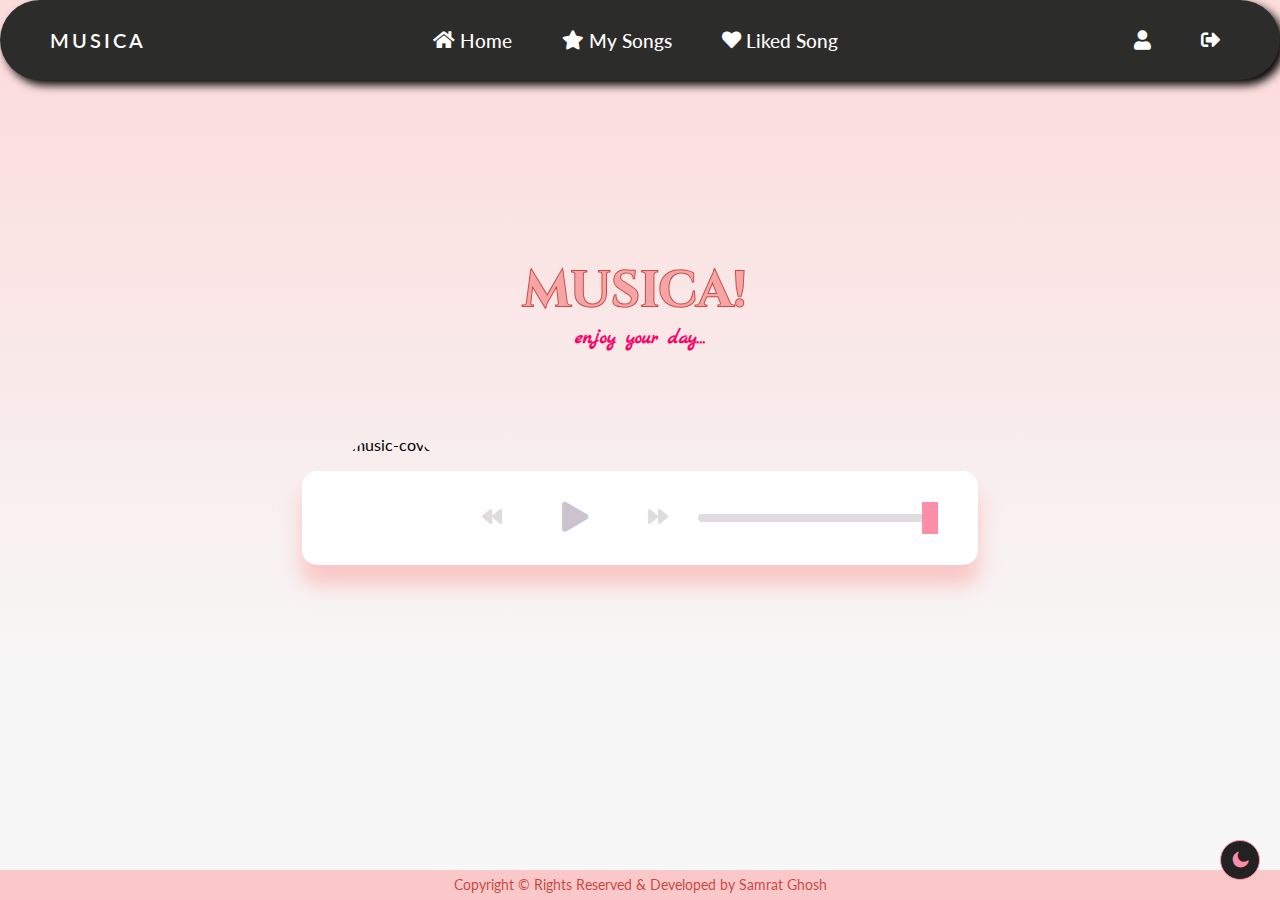
==== index.html @ 01264953 "fix/navbar make more attractive" ====
<!DOCTYPE html>
<html lang="en">

<head>
  <meta charset="UTF-8">
  <meta name="viewport" content="width=device-width, initial-scale=1.0">
  <meta http-equiv="X-UA-Compatible" content="ie=edge">
  <link rel="preconnect" href="https://cdnjs.cloudflare.com">
  <link rel="preconnect" href="https://fonts.googleapis.com">
  <link rel="preconnect" href="https://fonts.gstatic.com" crossorigin>
  <link rel="stylesheet" href="https://cdnjs.cloudflare.com/ajax/libs/font-awesome/5.10.2/css/all.min.css">
  <link rel="stylesheet" href="style.css">
  <title>Musica</title>
</head>


<body>
  <!-- for header -->
  <header class="">
    <div class="logo">MUSICA</div>
    <nav class="nav-container">
      <ul class="nav-links">
        <li>
          <a href="#" class="atag">
            <i class="fas fa-home hoverTag"></i>
            Home</a>
        </li>
        <li>
          <a href="./assets/mysongs.html">
            <i class="fas fa-solid fa-star"></i>
            My Songs</a>
        </li>
        <li>
          <a href="#">
            <i class="fas fa-solid fa-heart"></i>
            Liked Song</a>
        </li>
        <li class="usr">
          <a href="pages/login.html">
            <i class="fas fa-solid fa-user"></i>
          </a>
          <a href="pages/signup.html">
            <i class="fas fa-sign-out-alt"></i>
          </a>
        </li>
      </ul>
    </nav>

    <div class="nav-links" id="login-links">
      <a href="pages/login.html">
        <i class="fas fa-solid fa-user"></i>
      </a>
      <a href="pages/signup.html">
        <i class="fas fa-sign-out-alt"></i>
      </a>
    </div>

    <div class="hamburger" id="hamburger">
      <div class="bar"></div>
      <div class="bar"></div>
      <div class="bar"></div>
    </div>
  </header>

  <!-- logo -->
  <div class="logo-content">
    <div class="content">
      <h2>MUSICA!</h2>
      <h2>MUSICA!</h2>
    </div>
    <h3 class="tagline">enjoy your day...</h3>
  </div>

  <div class="music-container" id="music-container">
    <div class="music-info">
      <h4 id="title"></h4>
      <span id="currTime"></span> / <span id="durTime"></span>
      <div class="progress-container" id="progress-container">
        <div class="progress" id="progress"></div>
      </div>
    </div>

    <audio src="music/ukulele.mp3" id="audio"></audio>

    <div class="img-container">
      <img src="images/ukulele.jpg" alt="music-cover" id="cover" />
    </div>
    <div class="navigation">
      <button id="prev" class="action-btn">
        <i class="fas fa-backward"></i>
      </button>
      <button id="play" class="action-btn action-btn-big">
        <i class="fas fa-play"></i>
      </button>
      <button id="next" class="action-btn">
        <i class="fas fa-forward"></i>
      </button>
      <input type="range" id="volumeSlider" min="0" max="1" step="0.01" value="1" oninput="setVolume(this.value)">
    </div>
  </div>

  <!--Theme Change (Dark/Light)-->
  <div class="theme-button" id="modeToggle">
    <i class="fas fa-solid fa-moon" id="toggle-button"></i>
  </div>

  <!-- for footer -->
  <footer class="footer2">
    <p>Copyright © <span id="copyright-year"></span> Rights Reserved & Developed by Samrat Ghosh</p>
  </footer>
  <script>
    const hamburger = document.getElementById("hamburger");
    const navContainer = document.querySelector(".nav-container");

    hamburger.addEventListener("click", () => {
      navContainer.classList.toggle("show-nav");
    });
  </script>
  <script src="script.js"></script>

  <!-- Copyright Year --- -->
  <script src="./copyrightYear.js"></script>
</body>

</html>
---- style.css ----
@import url('https://fonts.googleapis.com/css?family=Lato&display=swap');
@import url('https://fonts.googleapis.com/css2?family=Cinzel:wght@600&display=swap');
@import url('https://fonts.googleapis.com/css2?family=Marck+Script&display=swap');

* {
  margin: 0;
  padding: 0;
  box-sizing: border-box;
}

body {
  background-image: linear-gradient(
    0deg,
    rgba(247, 247, 247, 1) 23.8%,
    rgba(252, 221, 221, 1) 92%
  );
  min-height: 100vh;
  height: 100vh;
  display: flex;
  flex-direction: column;
  align-items: center;
  justify-content: center;
  font-family: 'Lato', sans-serif;
  margin: 0;
}
#timestamp {
    font-size: 1.2em;
    margin-top: 10px;
}

header {
  position: absolute;
 
  top: 0;
  display: flex;
  align-items: center;
  justify-content: space-between;
  width: 100%;
  height: 80px;
  background: rgb(44, 44, 43);
  padding: 0 50px;
  box-shadow: 5px 5px 10px black;
  border-radius: 50px;
}

header .logo {
  display: flex;
  align-items: center;
  gap: 10px;
  font-size: 20px;
  font-weight: 600;
  letter-spacing: 3px;
  color: white;
}

.nav-links {
  display: flex;
  align-items: center;
  gap: 30px;
  list-style: none;
}

.nav-links a {
  display: flex;
  text-decoration: none;
  align-items: center;
  gap: 5px;
  text-decoration: none;
  color: white;
  font-size: 1.2rem;
  font-weight: 500;
  transition:  0.3s linear;
}
.nav-links li a{
  color: white;
  padding: 5px 10px;
  transition: 0.3s linear;
}
.nav-links li a:hover{
  border-top: 2px solid yellow;
  border-bottom: 2px solid yellow;
  border-radius: 5px;
  
}
.nav-links li a i:hover{
  color: yellow;
 
}

#login-links a i{
  color: white;
  padding: 5px 10px;
  transition: 0.3s linear;
}
#login-links a i:hover{
  color: yellow;
  border-top: 2px solid yellow;
  border-bottom: 2px solid yellow;
  border-radius: 5px;
}


.nav-links li a i{
  color: white;
}
.nav-links a:hover {
  scale: 1.1;
  color: rgb(255, 251, 0);
  text-decoration: none;
}

header .user {
  display: flex;
  align-items: center;
  gap: 10px;
  font-size: 20px;
  color: rgba(188, 29, 23, 0.779);
}

.usr{
  display: none;
  align-items: center;
  gap: 10px;
  font-size: 20px;
  color: rgba(188, 29, 23, 0.779);
}

.logo-content {
  position: relative;
  padding: 20px 30px;
}

.content {
  position: relative;
  padding: 35px 140px;
  font-family: 'Cinzel', serif;
}

.content h2 {
  color: rgb(255, 255, 255);
  font-size: 50px;
  position: absolute;
  transform: translate(-50%, -50%);
}

.content h2:nth-child(1) {
  color: transparent;
  -webkit-text-stroke: 2px rgba(188, 29, 23, 0.779);
}

.content h2:nth-child(2) {
  color: rgb(246, 165, 167);
  animation: animate 2s ease-in-out infinite;
}

@keyframes animate {
  0%,
  100% {
    clip-path: polygon(
      0% 45%,
      16% 44%,
      33% 50%,
      54% 60%,
      70% 61%,
      84% 59%,
      100% 52%,
      100% 100%,
      0% 100%
    );
  }

  50% {
    clip-path: polygon(
      0% 60%,
      15% 65%,
      34% 66%,
      51% 62%,
      67% 50%,
      84% 45%,
      100% 46%,
      100% 100%,
      0% 100%
    );
  }
}

.tagline {
  font-family: 'Marck Script', cursive;
  font-size: 20px;
  padding: 0 80px;
  color: rgba(188, 29, 23, 0.779);
}

.music-container {
  background-color: #fff;
  border-radius: 15px;
  box-shadow: 0 20px 20px 0 rgba(252, 169, 169, 0.6);
  display: flex;
  padding: 20px 40px;
  position: relative;
  margin: 100px 0;
  z-index: 10;
}

.img-container {
  position: relative;
  width: 110px;
}

.img-container::after {
  content: '';
  /* background-color: #fff; */
  border-radius: 50%;
  position: absolute;
  bottom: 100%;
  left: 50%;
  width: 20px;
  height: 20px;
  transform: translate(-50%, 50%);
}

.img-container img {
  border-radius: 50%;
  object-fit: cover;
  height: 110px;
  width: inherit;
  position: absolute;
  bottom: 0;
  left: -6px;
  animation: rotate 3s linear infinite;

  animation-play-state: paused;
}

.music-container.play .img-container img {
  animation-play-state: running;
}

@keyframes rotate {
  from {
    transform: rotate(0deg);
  }

  to {
    transform: rotate(360deg);
  }
}

.navigation {
  display: flex;
  align-items: center;
  justify-content: center;
  z-index: 1;
  flex-wrap: wrap;
}

.action-btn {
  background-color: #fff;
  border: 0;
  color: #dfdbdf;
  font-size: 20px;
  cursor: pointer;
  padding: 10px;
  margin: 0 20px;
}

.action-btn.action-btn-big {
  color: #cdc2d0;
  font-size: 30px;
}

.action-btn:focus {
  outline: 0;
}

.music-info {
  background-color: rgba(255, 255, 255, 0.5);
  border-radius: 15px 15px 0 0;
  position: absolute;
  top: 0;
  left: 20px;
  width: calc(100% - 40px);
  padding: 10px 10px 10px 150px;
  opacity: 0;
  transform: translateY(0%);
  transition: transform 0.3s ease-in, opacity 0.3s ease-in;
  z-index: 0;
}

.music-container.play .music-info {
  opacity: 1;
  transform: translateY(-100%);
}

.music-info h4 {
  margin: 0;
}

.progress-container {
  background: #fff;
  border-radius: 5px;
  cursor: pointer;
  margin: 10px 0;
  height: 4px;
  width: 100%;
}

.progress {
  background-color: #fe8daa;
  border-radius: 5px;
  height: 100%;
  width: 0%;
  transition: width 0.1s linear;
}

.theme-button {
  height: 40px;
  width: 40px;
  background: #222;
  border-radius: 50%;
  border: 1px solid #fe8daa;
  display: flex;
  justify-content: center;
  align-items: center;
  position: fixed;
  right: 20px;
  bottom: 20px;
  cursor: pointer;
  z-index: 5;
}

.theme-button i {
  color: #fe8daa;
  transform: rotate(-30deg);
}

footer {
  position: absolute;
  bottom: 0;
  text-align: center;
  font-size: .85rem;
  height: 30px;
  width: 100%;
  display: flex;
  align-items: center;
  justify-content: center;
  background: rgba(252, 169, 169, 0.6);
  color: rgba(188, 29, 23, 0.779);
}

input[type="range"]{
  -webkit-appearance: none;
  appearance: none;
  background: transparent;
  cursor: pointer;
  width: 15rem;
}

input[type="range"]::-webkit-slider-runnable-track {
  background: #dfdbdf;
  height: 0.5rem;
  border-radius: 0.5rem;
}

input[type="range"]::-webkit-slider-thumb {
  -webkit-appearance: none;
  appearance: none;
  margin-top: -12px;
  background-color: #fe8daa;
  height: 2rem;
  width: 1rem;    
}

/* Mobile-first styles */
@media (max-width: 768px) {
  /* Header styles for smaller screens */
  header {
      align-items: center;
      padding: 10px;
  }
  header .user{
    display: none;
  }
  .usr{
    display: block !important;
  }
  .nav-links {
      flex-direction: column;
      gap: 10px;
  }
  #login-links{
    display: none;
  }
  /* Logo and tagline styles for smaller screens */
  .logo-content {
      padding: 10px;
  }

  .content h2 {
      font-size: 24px;
  }

  .tagline {
      font-size: 20px;
  }

  #timestamp{
    font-size: 0.7rem;
  }

  #currTime{
    font-size: 0.7rem;
  }

  #durTime{
    font-size: 0.7rem;
  }

  /* Image container styles for smaller screens */
  .img-container {
      width: 60px;
  }

  .img-container img {
      height: 60px;
  }
  
  .music-container{
      margin-top: 125px;
      padding: 1rem 1rem 1rem 1rem;
  }

  /* Navigation styles for smaller screens */

  .action-btn {
      font-size: 16px;
      padding: 8px;
      margin: 0 10px;
  }

  .action-btn.action-btn-big {
      font-size: 24px;
  }

  /* Music info styles for smaller screens */
  .music-info {
      padding: 10px;
  }

  /* Footer styles for smaller screens */
  footer {
      font-size: 10px;
  }
}

/* Hamburger menu styles for small screens */
.hamburger {
  display: none;
  flex-direction: column;
  cursor: pointer;
  margin-right: 10px;
}

.bar {
  width: 30px;
  height: 3px;
  background-color: rgba(188, 29, 23, 0.779);
  margin: 3px 0;
}

/* Show navigation links as a dropdown when the screen size is small */
@media (max-width: 768px) {
  .nav-container {
    display: none;
    flex-direction: column;
    align-items: center;
    width: 100%;
    background-color: #fff; /* Background color for the dropdown */
    border-radius: 0 0 15px 15px; /* Rounded corners at the bottom */
    box-shadow: 0 4px 6px rgba(0, 0, 0, 0.1); /* Box shadow for the dropdown */
    position: absolute;
    top: 65px;
    left: 0;
    max-height: 0;
    z-index: 6;
    /* Initially hidden */
    overflow: hidden;
    transition: max-height 0.3s ease; /* Slide-down and slide-up transition */
  }

  .nav-container.show-nav {
    display: flex;
    max-height: 350px; 
    padding-bottom: 1rem;
    transition: max-height 0.4s ease; /* Slide-down and slide-up transition */
  }

  .hamburger {
    display: flex;
  }

  .nav-links {
    flex-direction: column;
    gap: 10px;
    margin-top: 20px;
  }

  .nav-links a {
    font-size: 1.2rem;
    color: rgba(188, 29, 23, 0.779); 
    text-decoration: none;
    padding: 10px 20px; /* Padding for each link */
    transition: background-color 1s ease; /* Smooth background color transition */
  }

  .nav-links a:hover {
    background-color: rgba(188, 29, 23, 0.2); /* Background color on hover */
    text-decoration: none;
  }
}
  /* Dark Theme */
body.dark-mode {
  background: linear-gradient(135deg,#121212,#000000);
  color: #ffffff;
}

body.dark-mode header {
  background: #1f1f1f;
}

body.dark-mode header .logo,
header .user,
.nav-links a,
.tagline {
  color: #ff0066;
}

body.dark-mode .content h2:nth-child(1) {
  -webkit-text-stroke: 2px #ff0066;
}

body.dark-mode .content h2:nth-child(2) {
  color: #e09d9d;
}

body.dark-mode .music-container {
  background: #1f1f1f;
  box-shadow: 4px 10px 10px 0 rgba(83, 73, 73, 0.6);
}

body.dark-mode .img-container img {
  outline: 2px solid #ff3355;
  outline-offset: 2px;
}

body.dark-mode .action-btn {
  background: #1f1f1f;
}

body.dark-mode .music-info {
  background: #2e2e2e;
}

body.dark-mode .progress-container {
  background: #aaa;
}

body.dark-mode .progress {
  background-color: #ff3355;
}

body.dark-mode input[type="range"]::-webkit-slider-thumb {
  background: #ff0066;
}

body.dark-mode .theme-button {
  background: #ddd;
}

body.dark-mode .theme-button i {
  color: #ff3355;
}

body.dark-mode footer {
  background: #1f1f1f;
}

body.dark-mode .nav-container {
  background: #1f1f1f;
  color: #ff0066;
}
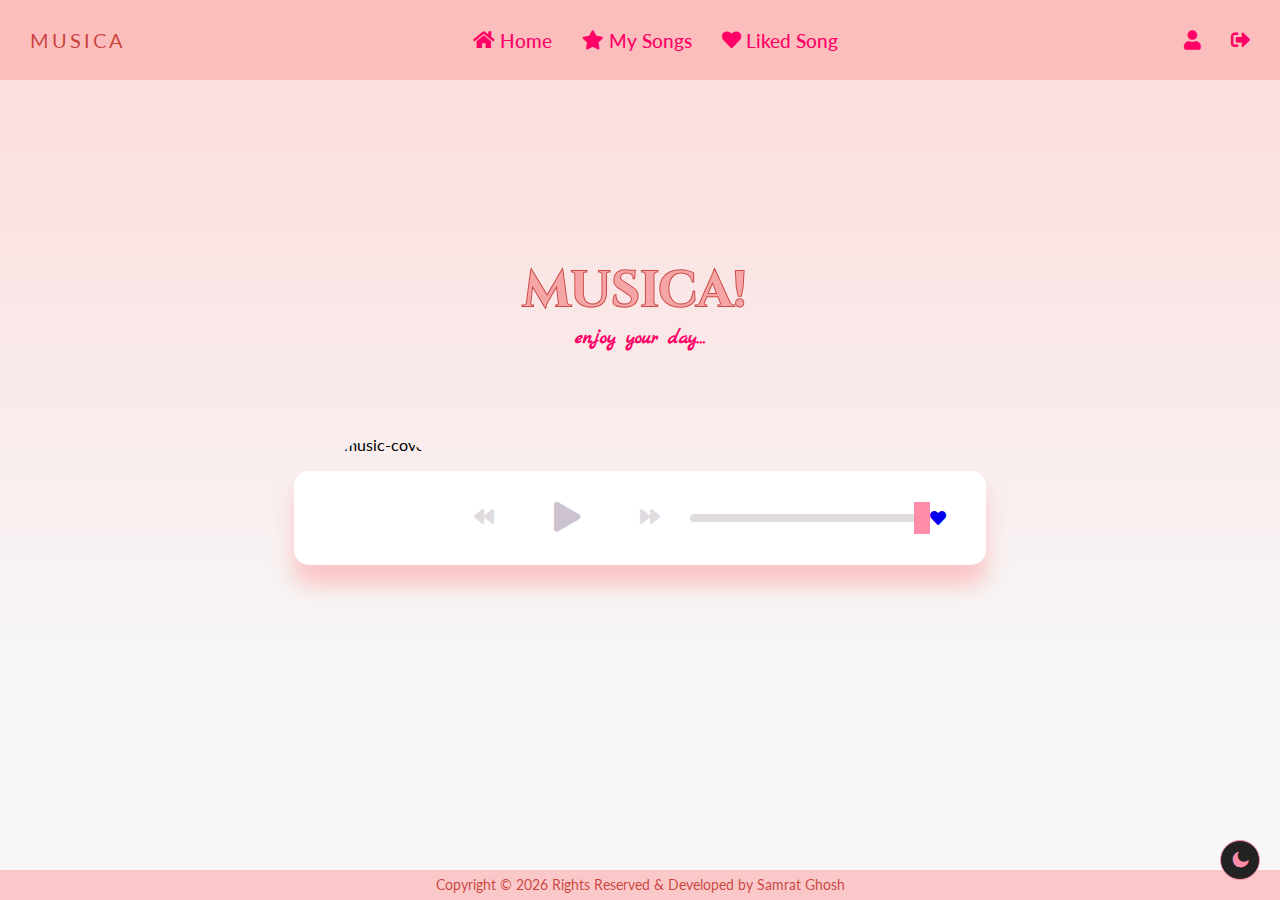
==== commit 97d05aec: "syncing main and branch" ====
--- a/index.html
+++ b/index.html
@@ -21,8 +21,8 @@
     <nav class="nav-container">
       <ul class="nav-links">
         <li>
-          <a href="#" class="atag">
-            <i class="fas fa-home hoverTag"></i>
+          <a href="#">
+            <i class="fas fa-home"></i>
             Home</a>
         </li>
         <li>
@@ -96,6 +96,8 @@
         <i class="fas fa-forward"></i>
       </button>
       <input type="range" id="volumeSlider" min="0" max="1" step="0.01" value="1" oninput="setVolume(this.value)">
+      <a href="#">
+        <i class="fas fa-solid fa-heart"></i></a>
     </div>
   </div>
 
--- a/style.css
+++ b/style.css
@@ -32,17 +32,14 @@
 
 header {
   position: absolute;
- 
   top: 0;
   display: flex;
   align-items: center;
   justify-content: space-between;
   width: 100%;
   height: 80px;
-  background: rgb(44, 44, 43);
-  padding: 0 50px;
-  box-shadow: 5px 5px 10px black;
-  border-radius: 50px;
+  background: rgba(252, 169, 169, 0.6);
+  padding: 0 30px;
 }
 
 header .logo {
@@ -50,9 +47,9 @@
   align-items: center;
   gap: 10px;
   font-size: 20px;
-  font-weight: 600;
+  font-weight: 400;
   letter-spacing: 3px;
-  color: white;
+  color: rgba(188, 29, 23, 0.779);
 }
 
 .nav-links {
@@ -64,51 +61,16 @@
 
 .nav-links a {
   display: flex;
-  text-decoration: none;
   align-items: center;
   gap: 5px;
   text-decoration: none;
-  color: white;
+  color: rgba(188, 29, 23, 0.779);
   font-size: 1.2rem;
   font-weight: 500;
-  transition:  0.3s linear;
-}
-.nav-links li a{
-  color: white;
-  padding: 5px 10px;
-  transition: 0.3s linear;
-}
-.nav-links li a:hover{
-  border-top: 2px solid yellow;
-  border-bottom: 2px solid yellow;
-  border-radius: 5px;
-  
-}
-.nav-links li a i:hover{
-  color: yellow;
- 
-}
-
-#login-links a i{
-  color: white;
-  padding: 5px 10px;
-  transition: 0.3s linear;
-}
-#login-links a i:hover{
-  color: yellow;
-  border-top: 2px solid yellow;
-  border-bottom: 2px solid yellow;
-  border-radius: 5px;
-}
-
-
-.nav-links li a i{
-  color: white;
+  transition: all 0.3s ease;
 }
 .nav-links a:hover {
-  scale: 1.1;
-  color: rgb(255, 251, 0);
-  text-decoration: none;
+  text-decoration: underline;
 }
 
 header .user {
@@ -591,4 +553,3 @@
   background: #1f1f1f;
   color: #ff0066;
 }
-
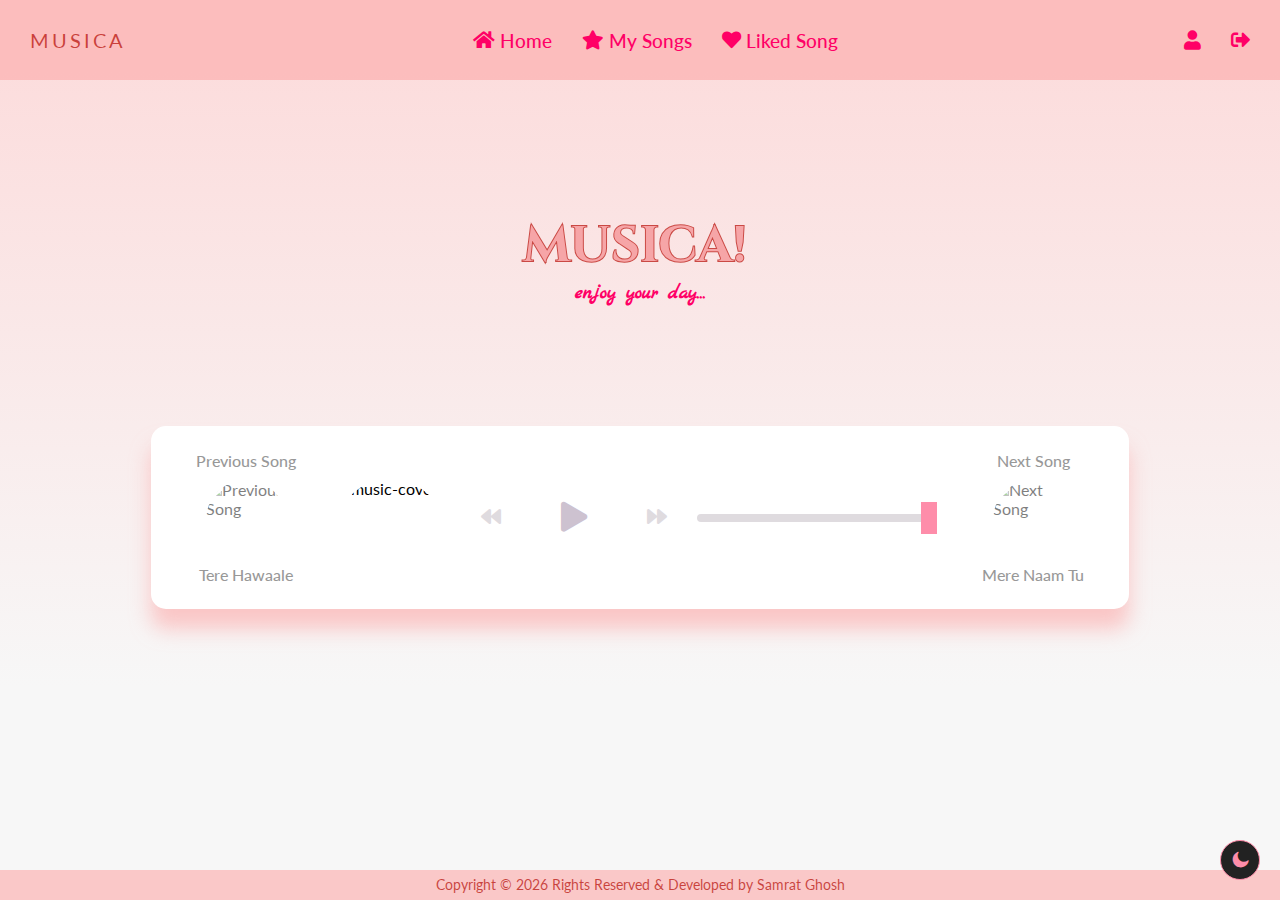
==== commit e1aa61bd: "Display next upcoming songs (#15)" ====
--- a/index.html
+++ b/index.html
@@ -1,127 +1,155 @@
 <!DOCTYPE html>
 <html lang="en">
+  <head>
+    <meta charset="UTF-8" />
+    <meta name="viewport" content="width=device-width, initial-scale=1.0" />
+    <meta http-equiv="X-UA-Compatible" content="ie=edge" />
+    <link rel="preconnect" href="https://cdnjs.cloudflare.com" />
+    <link rel="preconnect" href="https://fonts.googleapis.com" />
+    <link rel="preconnect" href="https://fonts.gstatic.com" crossorigin />
+    <link
+      rel="stylesheet"
+      href="https://cdnjs.cloudflare.com/ajax/libs/font-awesome/5.10.2/css/all.min.css"
+    />
+    <link rel="stylesheet" href="style.css" />
+    <link rel="icon" href="favicon.png" type="image/png" />
+    <title>Musica</title>
+  </head>
 
-<head>
-  <meta charset="UTF-8">
-  <meta name="viewport" content="width=device-width, initial-scale=1.0">
-  <meta http-equiv="X-UA-Compatible" content="ie=edge">
-  <link rel="preconnect" href="https://cdnjs.cloudflare.com">
-  <link rel="preconnect" href="https://fonts.googleapis.com">
-  <link rel="preconnect" href="https://fonts.gstatic.com" crossorigin>
-  <link rel="stylesheet" href="https://cdnjs.cloudflare.com/ajax/libs/font-awesome/5.10.2/css/all.min.css">
-  <link rel="stylesheet" href="style.css">
-  <title>Musica</title>
-</head>
+  <body>
+    <!-- for header -->
+    <header class="">
+      <div class="logo">MUSICA</div>
+      <nav class="nav-container">
+        <ul class="nav-links">
+          <li>
+            <a href="#">
+              <i class="fas fa-home"></i>
+              Home</a
+            >
+          </li>
+          <li>
+            <a href="./assets/mysongs.html">
+              <i class="fas fa-solid fa-star"></i>
+              My Songs</a
+            >
+          </li>
+          <li>
+            <a href="#">
+              <i class="fas fa-solid fa-heart"></i>
+              Liked Song</a
+            >
+          </li>
+          <li class="usr">
+            <a href="pages/login.html">
+              <i class="fas fa-solid fa-user"></i>
+            </a>
+            <a href="pages/signup.html">
+              <i class="fas fa-sign-out-alt"></i>
+            </a>
+          </li>
+        </ul>
+      </nav>
 
+      <div class="nav-links" id="login-links">
+        <a href="pages/login.html">
+          <i class="fas fa-solid fa-user"></i>
+        </a>
+        <a href="pages/signup.html">
+          <i class="fas fa-sign-out-alt"></i>
+        </a>
+      </div>
 
-<body>
-  <!-- for header -->
-  <header class="">
-    <div class="logo">MUSICA</div>
-    <nav class="nav-container">
-      <ul class="nav-links">
-        <li>
-          <a href="#">
-            <i class="fas fa-home"></i>
-            Home</a>
-        </li>
-        <li>
-          <a href="./assets/mysongs.html">
-            <i class="fas fa-solid fa-star"></i>
-            My Songs</a>
-        </li>
-        <li>
-          <a href="#">
-            <i class="fas fa-solid fa-heart"></i>
-            Liked Song</a>
-        </li>
-        <li class="usr">
-          <a href="pages/login.html">
-            <i class="fas fa-solid fa-user"></i>
-          </a>
-          <a href="pages/signup.html">
-            <i class="fas fa-sign-out-alt"></i>
-          </a>
-        </li>
-      </ul>
-    </nav>
+      <div class="hamburger" id="hamburger">
+        <div class="bar"></div>
+        <div class="bar"></div>
+        <div class="bar"></div>
+      </div>
+    </header>
 
-    <div class="nav-links" id="login-links">
-      <a href="pages/login.html">
-        <i class="fas fa-solid fa-user"></i>
-      </a>
-      <a href="pages/signup.html">
-        <i class="fas fa-sign-out-alt"></i>
-      </a>
+    <!-- logo -->
+    <div class="logo-content">
+      <div class="content">
+        <h2>MUSICA!</h2>
+        <h2>MUSICA!</h2>
+      </div>
+      <h3 class="tagline">enjoy your day...</h3>
     </div>
 
-    <div class="hamburger" id="hamburger">
-      <div class="bar"></div>
-      <div class="bar"></div>
-      <div class="bar"></div>
-    </div>
-  </header>
+    <div class="music-container" id="music-container">
+        <!-- Previous Song -->
+      <div class="prev-song">
+              <p class="song-label">Previous Song</p>
+              <img src="images/previous.jpg" alt="Previous Song" class="song-image" />
+              <p class="song-name">Previous Song</p>
+      </div>
 
-  <!-- logo -->
-  <div class="logo-content">
-    <div class="content">
-      <h2>MUSICA!</h2>
-      <h2>MUSICA!</h2>
-    </div>
-    <h3 class="tagline">enjoy your day...</h3>
-  </div>
+      <div class="music-info">
+        <h4 id="title"></h4>
+        <span id="currTime"></span> / <span id="durTime"></span>
+        <div class="progress-container" id="progress-container">
+          <div class="progress" id="progress"></div>
+        </div>
+      </div>
 
-  <div class="music-container" id="music-container">
-    <div class="music-info">
-      <h4 id="title"></h4>
-      <span id="currTime"></span> / <span id="durTime"></span>
-      <div class="progress-container" id="progress-container">
-        <div class="progress" id="progress"></div>
+      <audio src="music/ukulele.mp3" id="audio"></audio>
+
+      <div class="img-container">
+        <img src="images/ukulele.jpg" alt="music-cover" id="cover" />
       </div>
+      <div class="navigation">
+        <button id="prev" class="action-btn">
+          <i class="fas fa-backward"></i>
+        </button>
+        <button id="play" class="action-btn action-btn-big">
+          <i class="fas fa-play"></i>
+        </button>
+        <button id="next" class="action-btn">
+          <i class="fas fa-forward"></i>
+        </button>
+        <input
+          type="range"
+          id="volumeSlider"
+          min="0"
+          max="1"
+          step="0.01"
+          value="1"
+          oninput="setVolume(this.value)"
+        />
+      </div>
+
+      <!-- Next Song -->
+      <div class="next-song">
+        <p class="song-label">Next Song</p>
+        <img src="images/next.jpg" alt="Next Song" class="song-image" />
+        <p class="song-name">Next Song</p>
+      </div>
+
     </div>
 
-    <audio src="music/ukulele.mp3" id="audio"></audio>
+    <!--Theme Change (Dark/Light)-->
+    <div class="theme-button" id="modeToggle">
+      <i class="fas fa-solid fa-moon" id="toggle-button"></i>
+    </div>
 
-    <div class="img-container">
-      <img src="images/ukulele.jpg" alt="music-cover" id="cover" />
-    </div>
-    <div class="navigation">
-      <button id="prev" class="action-btn">
-        <i class="fas fa-backward"></i>
-      </button>
-      <button id="play" class="action-btn action-btn-big">
-        <i class="fas fa-play"></i>
-      </button>
-      <button id="next" class="action-btn">
-        <i class="fas fa-forward"></i>
-      </button>
-      <input type="range" id="volumeSlider" min="0" max="1" step="0.01" value="1" oninput="setVolume(this.value)">
-      <a href="#">
-        <i class="fas fa-solid fa-heart"></i></a>
-    </div>
-  </div>
+    <!-- for footer -->
+    <footer class="footer2">
+      <p>
+        Copyright © <span id="copyright-year"></span> Rights Reserved &
+        Developed by Samrat Ghosh
+      </p>
+    </footer>
+    <script>
+      const hamburger = document.getElementById("hamburger");
+      const navContainer = document.querySelector(".nav-container");
 
-  <!--Theme Change (Dark/Light)-->
-  <div class="theme-button" id="modeToggle">
-    <i class="fas fa-solid fa-moon" id="toggle-button"></i>
-  </div>
+      hamburger.addEventListener("click", () => {
+        navContainer.classList.toggle("show-nav");
+      });
+    </script>
+    <script src="script.js"></script>
 
-  <!-- for footer -->
-  <footer class="footer2">
-    <p>Copyright © <span id="copyright-year"></span> Rights Reserved & Developed by Samrat Ghosh</p>
-  </footer>
-  <script>
-    const hamburger = document.getElementById("hamburger");
-    const navContainer = document.querySelector(".nav-container");
-
-    hamburger.addEventListener("click", () => {
-      navContainer.classList.toggle("show-nav");
-    });
-  </script>
-  <script src="script.js"></script>
-
-  <!-- Copyright Year --- -->
-  <script src="./copyrightYear.js"></script>
-</body>
-
-</html>+    <!-- Copyright Year --- -->
+    <script src="./copyrightYear.js"></script>
+  </body>
+</html>
--- a/style.css
+++ b/style.css
@@ -296,6 +296,69 @@
 .theme-button i {
   color: #fe8daa;
   transform: rotate(-30deg);
+}
+
+/* Added CSS for previous and next song */
+.prev-song {
+  display: flex;
+  flex-direction: column;
+  align-items: center;
+  cursor: pointer;
+  opacity: 0.5; /* Initial opacity */
+  transition: opacity 0.3s;
+  margin-right: 40px;
+}
+
+.next-song{
+  display: flex;
+  flex-direction: column;
+  align-items: center;
+  cursor: pointer;
+  opacity: 0.5; /* Initial opacity */
+  transition: opacity 0.3s;
+  margin-left: 40px;
+}
+
+.next-song:hover,
+.prev-song:hover {
+  opacity: 1; /* Full opacity on hover */
+}
+
+.next-song img,
+.prev-song img {
+  border-radius: 50%;
+  object-fit: cover;
+  height: 80px;
+  width: 80px;
+}
+
+.next-song p,
+.prev-song p {
+  margin: 5px;
+  font-size: 1rem;
+  font-weight: 500;
+  color: #333;
+}
+
+.dark-mode .next-song p{
+  color: #ffffff;
+}
+
+.dark-mode  .prev-song p{
+  color: #ffffff;
+}
+
+.prev-song .song-label,
+.next-song .song-label {
+  text-align: center;
+  font-size: 1rem; 
+  margin-bottom: 10px;
+  color: #333; 
+}
+
+.dark-mode .prev-song .song-label,
+.dark-mode .next-song .song-label {
+  color: #ffffff;
 }
 
 footer {
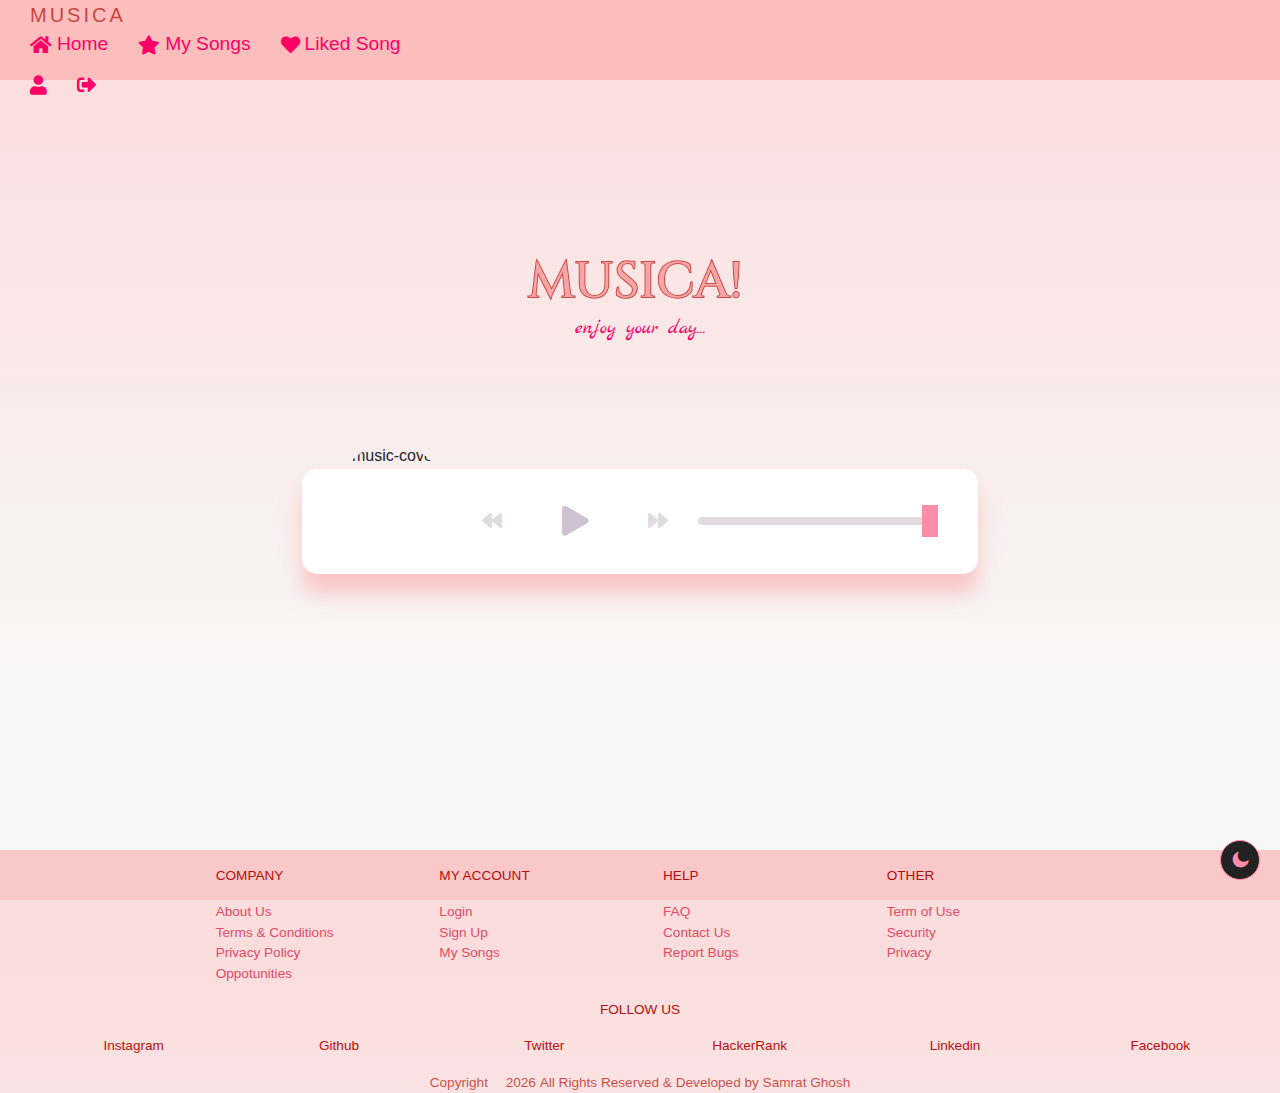
==== commit bc7546ab: "footer added in Home" ====
--- a/index.html
+++ b/index.html
@@ -13,6 +13,11 @@
     />
     <link rel="stylesheet" href="style.css" />
     <link rel="icon" href="favicon.png" type="image/png" />
+    <!-- Linking BootStrap -->
+    <link rel="stylesheet" href="https://cdn.jsdelivr.net/npm/bootstrap@4.4.1/dist/css/bootstrap.min.css"
+        integrity="sha384-Vkoo8x4CGsO3+Hhxv8T/Q5PaXtkKtu6ug5TOeNV6gBiFeWPGFN9MuhOf23Q9Ifjh" crossorigin="anonymous">
+    <!-- Linking of Fontawesome -->
+    <script src="https://kit.fontawesome.com/d40ef7d114.js" crossorigin="anonymous"></script>
     <title>Musica</title>
   </head>
 
@@ -77,13 +82,6 @@
     </div>
 
     <div class="music-container" id="music-container">
-        <!-- Previous Song -->
-      <div class="prev-song">
-              <p class="song-label">Previous Song</p>
-              <img src="images/previous.jpg" alt="Previous Song" class="song-image" />
-              <p class="song-name">Previous Song</p>
-      </div>
-
       <div class="music-info">
         <h4 id="title"></h4>
         <span id="currTime"></span> / <span id="durTime"></span>
@@ -117,14 +115,6 @@
           oninput="setVolume(this.value)"
         />
       </div>
-
-      <!-- Next Song -->
-      <div class="next-song">
-        <p class="song-label">Next Song</p>
-        <img src="images/next.jpg" alt="Next Song" class="song-image" />
-        <p class="song-name">Next Song</p>
-      </div>
-
     </div>
 
     <!--Theme Change (Dark/Light)-->
@@ -134,10 +124,86 @@
 
     <!-- for footer -->
     <footer class="footer2">
-      <p>
-        Copyright © <span id="copyright-year"></span> Rights Reserved &
-        Developed by Samrat Ghosh
-      </p>
+      <div class="row">
+        <div class="col"></div>
+        <div class="col text-left my-3 mx-2">
+            <div class="top">
+                <p>COMPANY</p>
+            </div>
+            <div class="fl"><a href="https://github.com/samratghosh291/Musicia/blob/main/README.md" target="_blank">About Us</a></div>
+            <div class="fl"><a href="LICENSE" target="_blank">Terms &amp; Conditions</a></div>
+            <div class="fl"><a href="">Privacy Policy</a></div>
+            <div class="fl"><a href="https://github.com/samratghosh291/Musicia/issues" target="_blank">Oppotunities</a></div>
+        </div>
+        <div class="col text-left my-3 mx-2">
+          <div class="top">
+              <p>MY ACCOUNT</p>
+          </div>
+          <div class="fl"><a href="pages/login.html">Login</a>
+          </div>
+          <div class="fl"><a href="pages/signup.html">Sign Up</a>
+          </div>
+          <div class="fl"><a href="assets/mysongs.html">My Songs</a>
+          </div>
+      </div>
+
+        <div class="col text-left my-3 mx-2">
+            <div class="top">
+                <p>HELP</p>
+              </div>
+              <div class="fl">
+                  <a href="#">FAQ</a>
+              </div>
+              <div class="fl">
+                  <a href="#">Contact Us</a>
+              </div>
+            <div class="fl">
+                <a href="https://github.com/samratghosh291/Musicia/issues/new" target="_blank">Report Bugs</a>
+            </div>
+        </div>
+        <div class="col text-left my-3 mx-2">
+            <div class="top">
+                <p>OTHER</p>
+            </div>
+            <div class="fl"><a href="#">Term of Use</a>
+            </div>
+            <div class="fl"><a href="#">Security</a>
+            </div>
+            <div class="fl"><a href="#">Privacy</a>
+            </div>
+
+        </div>
+        <div class="col"></div>
+    </div>
+    <div class="follow">
+        <div class="row text-center mx-4">
+            <div class="col-12 top">
+                <p class="">FOLLOW US
+            </div>
+            <div class="fo col-2"><a href="https://www.instagram.com/piku_samrat/" target="_blank"><i
+                        class="fa-brands fa-instagram"></i> Instagram</a>
+            </div>
+            <div class="fo col-2"><a href="https://github.com/samratghosh291/Musicia" target="_blank"><i
+                        class="fa-brands fa-github"></i>
+                    Github</a>
+            </div>
+            <div class="fo col-2"><a href="https://twitter.com/i/flow/login?redirect_after_login=%2Fpiku_samrat490" target="_blank"><i
+                        class="fa-brands fa-twitter"></i>
+                    Twitter</a>
+            </div>
+            <div class="fo col-2"><a href="https://www.hackerrank.com/samratghosh490?hr_r=1" target="_blank"><i class="fa-brands fa-hackerrank"></i> HackerRank</a>
+            </div>
+            <div class="fo col-2"><a href="https://www.linkedin.com/in/samrat%20ghosh"><i class="fa-brands fa-linkedin"></i> Linkedin</a>
+            </div>
+            <div class="fo col-2"><a href="https://www.facebook.com/piku%20ghosh"><i class="fa-brands fa-facebook"></i> Facebook</a>
+            </div>
+            
+        </div>
+    </div>
+
+    <div class="terms text-center my-3">
+        <p>Copyright <i class="fa-regular fa-copyright"></i> <span id="currentYear"></span> All Rights Reserved & Developed by Samrat Ghosh</p>
+    </div>
     </footer>
     <script>
       const hamburger = document.getElementById("hamburger");
--- a/style.css
+++ b/style.css
@@ -298,81 +298,28 @@
   transform: rotate(-30deg);
 }
 
-/* Added CSS for previous and next song */
-.prev-song {
-  display: flex;
-  flex-direction: column;
-  align-items: center;
-  cursor: pointer;
-  opacity: 0.5; /* Initial opacity */
-  transition: opacity 0.3s;
-  margin-right: 40px;
-}
-
-.next-song{
-  display: flex;
-  flex-direction: column;
-  align-items: center;
-  cursor: pointer;
-  opacity: 0.5; /* Initial opacity */
-  transition: opacity 0.3s;
-  margin-left: 40px;
-}
-
-.next-song:hover,
-.prev-song:hover {
-  opacity: 1; /* Full opacity on hover */
-}
-
-.next-song img,
-.prev-song img {
-  border-radius: 50%;
-  object-fit: cover;
-  height: 80px;
-  width: 80px;
-}
-
-.next-song p,
-.prev-song p {
-  margin: 5px;
-  font-size: 1rem;
-  font-weight: 500;
-  color: #333;
-}
-
-.dark-mode .next-song p{
-  color: #ffffff;
-}
-
-.dark-mode  .prev-song p{
-  color: #ffffff;
-}
-
-.prev-song .song-label,
-.next-song .song-label {
-  text-align: center;
-  font-size: 1rem; 
-  margin-bottom: 10px;
-  color: #333; 
-}
-
-.dark-mode .prev-song .song-label,
-.dark-mode .next-song .song-label {
-  color: #ffffff;
-}
-
 footer {
   position: absolute;
   bottom: 0;
   text-align: center;
   font-size: .85rem;
-  height: 30px;
+  height: 50px;
   width: 100%;
   display: flex;
   align-items: center;
   justify-content: center;
   background: rgba(252, 169, 169, 0.6);
   color: rgba(188, 29, 23, 0.779);
+
+  .fl a{
+    color: #e44b65;
+  }
+  .fo a{
+    color:rgb(190, 13, 13);
+  }
+  .top p{
+    color: #b10f0f;
+  }
 }
 
 input[type="range"]{
@@ -610,6 +557,12 @@
 
 body.dark-mode footer {
   background: #1f1f1f;
+  .fo a{
+    color: rgba(188, 29, 23, 0.779);
+  }
+  .fl a{
+    color: white;
+  }
 }
 
 body.dark-mode .nav-container {
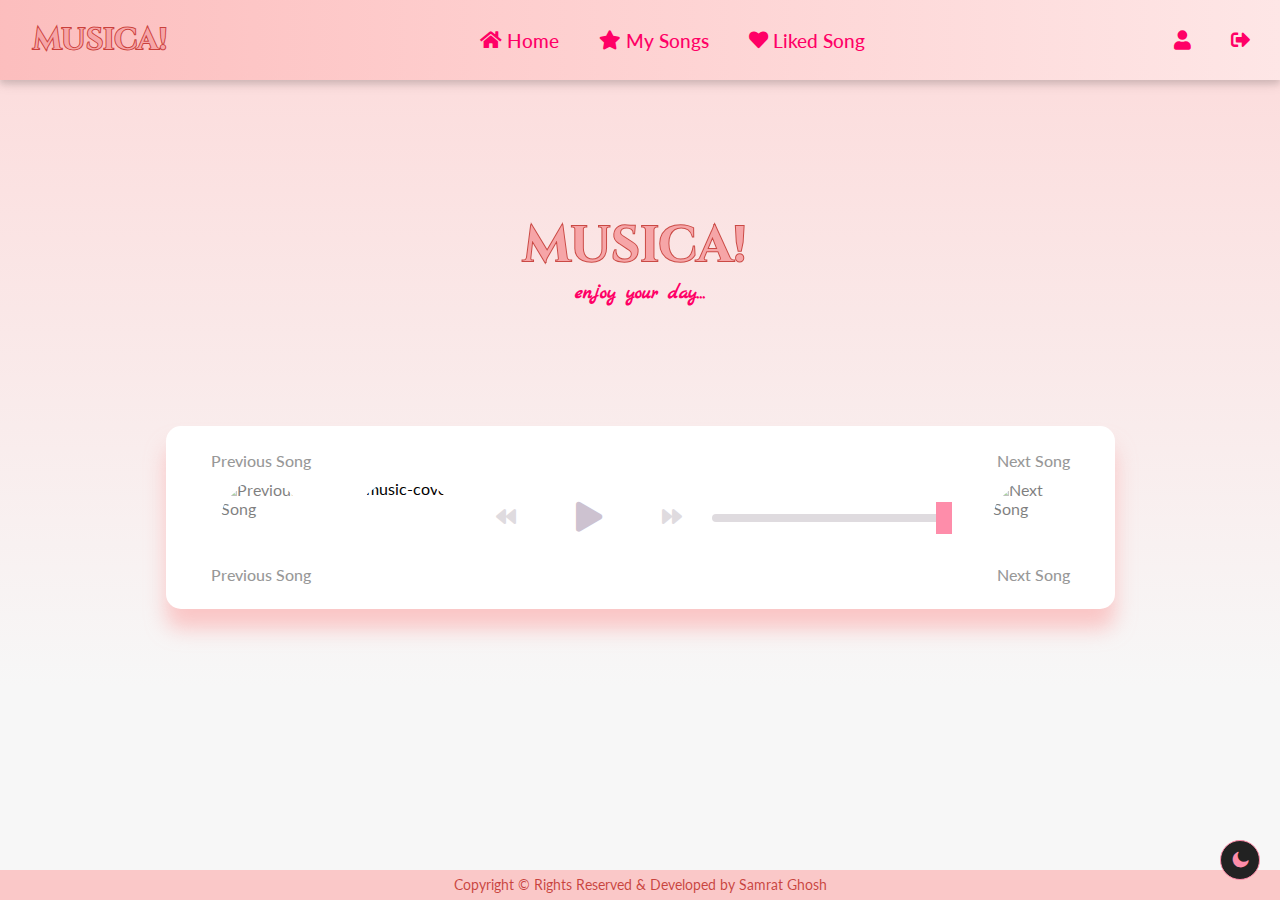
==== commit 815f42d8: "Made navbar more attractive" ====
--- a/index.html
+++ b/index.html
@@ -13,23 +13,23 @@
     />
     <link rel="stylesheet" href="style.css" />
     <link rel="icon" href="favicon.png" type="image/png" />
-    <!-- Linking BootStrap -->
-    <link rel="stylesheet" href="https://cdn.jsdelivr.net/npm/bootstrap@4.4.1/dist/css/bootstrap.min.css"
-        integrity="sha384-Vkoo8x4CGsO3+Hhxv8T/Q5PaXtkKtu6ug5TOeNV6gBiFeWPGFN9MuhOf23Q9Ifjh" crossorigin="anonymous">
-    <!-- Linking of Fontawesome -->
-    <script src="https://kit.fontawesome.com/d40ef7d114.js" crossorigin="anonymous"></script>
     <title>Musica</title>
   </head>
 
   <body>
     <!-- for header -->
     <header class="">
-      <div class="logo">MUSICA</div>
+      <div class="logo">
+        <div class="contents">
+          <h3>MUSICA!</h3>
+          <h3>MUSICA!</h3>
+        </div>
+      </div>
       <nav class="nav-container">
         <ul class="nav-links">
           <li>
             <a href="#">
-              <i class="fas fa-home"></i>
+              <i class="fa fa-home"></i>
               Home</a
             >
           </li>
@@ -82,6 +82,13 @@
     </div>
 
     <div class="music-container" id="music-container">
+      <!-- Previous Song -->
+      <div class="prev-song">
+        <p class="song-label">Previous Song</p>
+        <img src="images/previous.jpg" alt="Previous Song" class="song-image" />
+        <p class="song-name">Previous Song</p>
+      </div>
+
       <div class="music-info">
         <h4 id="title"></h4>
         <span id="currTime"></span> / <span id="durTime"></span>
@@ -115,6 +122,13 @@
           oninput="setVolume(this.value)"
         />
       </div>
+
+      <!-- Next Song -->
+      <div class="next-song">
+        <p class="song-label">Next Song</p>
+        <img src="images/next.jpg" alt="Next Song" class="song-image" />
+        <p class="song-name">Next Song</p>
+      </div>
     </div>
 
     <!--Theme Change (Dark/Light)-->
@@ -124,86 +138,10 @@
 
     <!-- for footer -->
     <footer class="footer2">
-      <div class="row">
-        <div class="col"></div>
-        <div class="col text-left my-3 mx-2">
-            <div class="top">
-                <p>COMPANY</p>
-            </div>
-            <div class="fl"><a href="https://github.com/samratghosh291/Musicia/blob/main/README.md" target="_blank">About Us</a></div>
-            <div class="fl"><a href="LICENSE" target="_blank">Terms &amp; Conditions</a></div>
-            <div class="fl"><a href="">Privacy Policy</a></div>
-            <div class="fl"><a href="https://github.com/samratghosh291/Musicia/issues" target="_blank">Oppotunities</a></div>
-        </div>
-        <div class="col text-left my-3 mx-2">
-          <div class="top">
-              <p>MY ACCOUNT</p>
-          </div>
-          <div class="fl"><a href="pages/login.html">Login</a>
-          </div>
-          <div class="fl"><a href="pages/signup.html">Sign Up</a>
-          </div>
-          <div class="fl"><a href="assets/mysongs.html">My Songs</a>
-          </div>
-      </div>
-
-        <div class="col text-left my-3 mx-2">
-            <div class="top">
-                <p>HELP</p>
-              </div>
-              <div class="fl">
-                  <a href="#">FAQ</a>
-              </div>
-              <div class="fl">
-                  <a href="#">Contact Us</a>
-              </div>
-            <div class="fl">
-                <a href="https://github.com/samratghosh291/Musicia/issues/new" target="_blank">Report Bugs</a>
-            </div>
-        </div>
-        <div class="col text-left my-3 mx-2">
-            <div class="top">
-                <p>OTHER</p>
-            </div>
-            <div class="fl"><a href="#">Term of Use</a>
-            </div>
-            <div class="fl"><a href="#">Security</a>
-            </div>
-            <div class="fl"><a href="#">Privacy</a>
-            </div>
-
-        </div>
-        <div class="col"></div>
-    </div>
-    <div class="follow">
-        <div class="row text-center mx-4">
-            <div class="col-12 top">
-                <p class="">FOLLOW US
-            </div>
-            <div class="fo col-2"><a href="https://www.instagram.com/piku_samrat/" target="_blank"><i
-                        class="fa-brands fa-instagram"></i> Instagram</a>
-            </div>
-            <div class="fo col-2"><a href="https://github.com/samratghosh291/Musicia" target="_blank"><i
-                        class="fa-brands fa-github"></i>
-                    Github</a>
-            </div>
-            <div class="fo col-2"><a href="https://twitter.com/i/flow/login?redirect_after_login=%2Fpiku_samrat490" target="_blank"><i
-                        class="fa-brands fa-twitter"></i>
-                    Twitter</a>
-            </div>
-            <div class="fo col-2"><a href="https://www.hackerrank.com/samratghosh490?hr_r=1" target="_blank"><i class="fa-brands fa-hackerrank"></i> HackerRank</a>
-            </div>
-            <div class="fo col-2"><a href="https://www.linkedin.com/in/samrat%20ghosh"><i class="fa-brands fa-linkedin"></i> Linkedin</a>
-            </div>
-            <div class="fo col-2"><a href="https://www.facebook.com/piku%20ghosh"><i class="fa-brands fa-facebook"></i> Facebook</a>
-            </div>
-            
-        </div>
-    </div>
-
-    <div class="terms text-center my-3">
-        <p>Copyright <i class="fa-regular fa-copyright"></i> <span id="currentYear"></span> All Rights Reserved & Developed by Samrat Ghosh</p>
-    </div>
+      <p>
+        Copyright © <span id="copyright-year"></span> Rights Reserved &
+        Developed by Samrat Ghosh
+      </p>
     </footer>
     <script>
       const hamburger = document.getElementById("hamburger");
--- a/style.css
+++ b/style.css
@@ -1,8 +1,6 @@
-
-
-@import url('https://fonts.googleapis.com/css?family=Lato&display=swap');
-@import url('https://fonts.googleapis.com/css2?family=Cinzel:wght@600&display=swap');
-@import url('https://fonts.googleapis.com/css2?family=Marck+Script&display=swap');
+@import url("https://fonts.googleapis.com/css?family=Lato&display=swap");
+@import url("https://fonts.googleapis.com/css2?family=Cinzel:wght@600&display=swap");
+@import url("https://fonts.googleapis.com/css2?family=Marck+Script&display=swap");
 
 * {
   margin: 0;
@@ -22,12 +20,12 @@
   flex-direction: column;
   align-items: center;
   justify-content: center;
-  font-family: 'Lato', sans-serif;
+  font-family: "Lato", sans-serif;
   margin: 0;
 }
 #timestamp {
-    font-size: 1.2em;
-    margin-top: 10px;
+  font-size: 1.2em;
+  margin-top: 10px;
 }
 
 header {
@@ -38,7 +36,15 @@
   justify-content: space-between;
   width: 100%;
   height: 80px;
-  background: rgba(252, 169, 169, 0.6);
+
+  background: linear-gradient(
+    to right,
+    rgba(252, 169, 169, 0.6),
+    rgba(255, 192, 192, 0.6),
+    rgba(255, 214, 214, 0.6),
+    rgba(255, 236, 236, 0.6)
+  );
+  box-shadow: 0 4px 6px rgba(0, 0, 0, 0.1), 0 4px 12px rgba(0, 0, 0, 0.1);
   padding: 0 30px;
 }
 
@@ -46,16 +52,33 @@
   display: flex;
   align-items: center;
   gap: 10px;
-  font-size: 20px;
-  font-weight: 400;
-  letter-spacing: 3px;
-  color: rgba(188, 29, 23, 0.779);
+}
+.contents {
+  position: relative;
+  padding: 35px 70px;
+  font-family: "Cinzel", serif;
+}
+.contents h3 {
+  color: rgb(255, 255, 255);
+  font-size: 30px;
+  position: absolute;
+  transform: translate(-50%, -50%);
+}
+
+.contents h3:nth-child(1) {
+  color: transparent;
+  -webkit-text-stroke: 2px rgba(188, 29, 23, 0.779);
+}
+
+.contents h3:nth-child(2) {
+  color: rgb(246, 165, 167);
+  animation: animate 2s ease-in-out infinite;
 }
 
 .nav-links {
   display: flex;
   align-items: center;
-  gap: 30px;
+  gap: 40px;
   list-style: none;
 }
 
@@ -64,13 +87,19 @@
   align-items: center;
   gap: 5px;
   text-decoration: none;
-  color: rgba(188, 29, 23, 0.779);
+
   font-size: 1.2rem;
   font-weight: 500;
   transition: all 0.3s ease;
 }
+
+.nav-links a {
+  transition: transform 0.2s, color 0.2s;
+}
+
 .nav-links a:hover {
-  text-decoration: underline;
+  transform: scale(1.2);
+  color: #fc526b;
 }
 
 header .user {
@@ -81,7 +110,7 @@
   color: rgba(188, 29, 23, 0.779);
 }
 
-.usr{
+.usr {
   display: none;
   align-items: center;
   gap: 10px;
@@ -97,7 +126,7 @@
 .content {
   position: relative;
   padding: 35px 140px;
-  font-family: 'Cinzel', serif;
+  font-family: "Cinzel", serif;
 }
 
 .content h2 {
@@ -149,7 +178,7 @@
 }
 
 .tagline {
-  font-family: 'Marck Script', cursive;
+  font-family: "Marck Script", cursive;
   font-size: 20px;
   padding: 0 80px;
   color: rgba(188, 29, 23, 0.779);
@@ -172,7 +201,7 @@
 }
 
 .img-container::after {
-  content: '';
+  content: "";
   /* background-color: #fff; */
   border-radius: 50%;
   position: absolute;
@@ -298,31 +327,84 @@
   transform: rotate(-30deg);
 }
 
+/* Added CSS for previous and next song */
+.prev-song {
+  display: flex;
+  flex-direction: column;
+  align-items: center;
+  cursor: pointer;
+  opacity: 0.5; /* Initial opacity */
+  transition: opacity 0.3s;
+  margin-right: 40px;
+}
+
+.next-song {
+  display: flex;
+  flex-direction: column;
+  align-items: center;
+  cursor: pointer;
+  opacity: 0.5; /* Initial opacity */
+  transition: opacity 0.3s;
+  margin-left: 40px;
+}
+
+.next-song:hover,
+.prev-song:hover {
+  opacity: 1; /* Full opacity on hover */
+}
+
+.next-song img,
+.prev-song img {
+  border-radius: 50%;
+  object-fit: cover;
+  height: 80px;
+  width: 80px;
+}
+
+.next-song p,
+.prev-song p {
+  margin: 5px;
+  font-size: 1rem;
+  font-weight: 500;
+  color: #333;
+}
+
+.dark-mode .next-song p {
+  color: #ffffff;
+}
+
+.dark-mode .prev-song p {
+  color: #ffffff;
+}
+
+.prev-song .song-label,
+.next-song .song-label {
+  text-align: center;
+  font-size: 1rem;
+  margin-bottom: 10px;
+  color: #333;
+}
+
+.dark-mode .prev-song .song-label,
+.dark-mode .next-song .song-label {
+  color: #ffffff;
+}
+
 footer {
   position: absolute;
   bottom: 0;
   text-align: center;
-  font-size: .85rem;
-  height: 50px;
+  font-size: 0.85rem;
+  height: 30px;
   width: 100%;
   display: flex;
   align-items: center;
   justify-content: center;
   background: rgba(252, 169, 169, 0.6);
   color: rgba(188, 29, 23, 0.779);
-
-  .fl a{
-    color: #e44b65;
-  }
-  .fo a{
-    color:rgb(190, 13, 13);
-  }
-  .top p{
-    color: #b10f0f;
-  }
-}
-
-input[type="range"]{
+}
+
+input[type="range"] {
   -webkit-appearance: none;
   appearance: none;
   background: transparent;
@@ -342,88 +424,88 @@
   margin-top: -12px;
   background-color: #fe8daa;
   height: 2rem;
-  width: 1rem;    
+  width: 1rem;
 }
 
 /* Mobile-first styles */
 @media (max-width: 768px) {
   /* Header styles for smaller screens */
   header {
-      align-items: center;
-      padding: 10px;
-  }
-  header .user{
+    align-items: center;
+    padding: 10px;
+  }
+  header .user {
     display: none;
   }
-  .usr{
+  .usr {
     display: block !important;
   }
   .nav-links {
-      flex-direction: column;
-      gap: 10px;
-  }
-  #login-links{
+    flex-direction: column;
+    gap: 10px;
+  }
+  #login-links {
     display: none;
   }
   /* Logo and tagline styles for smaller screens */
   .logo-content {
-      padding: 10px;
+    padding: 10px;
   }
 
   .content h2 {
-      font-size: 24px;
+    font-size: 24px;
   }
 
   .tagline {
-      font-size: 20px;
-  }
-
-  #timestamp{
+    font-size: 20px;
+  }
+
+  #timestamp {
     font-size: 0.7rem;
   }
 
-  #currTime{
+  #currTime {
     font-size: 0.7rem;
   }
 
-  #durTime{
+  #durTime {
     font-size: 0.7rem;
   }
 
   /* Image container styles for smaller screens */
   .img-container {
-      width: 60px;
+    width: 60px;
   }
 
   .img-container img {
-      height: 60px;
-  }
-  
-  .music-container{
-      margin-top: 125px;
-      padding: 1rem 1rem 1rem 1rem;
+    height: 60px;
+  }
+
+  .music-container {
+    margin-top: 125px;
+    padding: 1rem 1rem 1rem 1rem;
   }
 
   /* Navigation styles for smaller screens */
 
   .action-btn {
-      font-size: 16px;
-      padding: 8px;
-      margin: 0 10px;
+    font-size: 16px;
+    padding: 8px;
+    margin: 0 10px;
   }
 
   .action-btn.action-btn-big {
-      font-size: 24px;
+    font-size: 24px;
   }
 
   /* Music info styles for smaller screens */
   .music-info {
-      padding: 10px;
+    padding: 10px;
   }
 
   /* Footer styles for smaller screens */
   footer {
-      font-size: 10px;
+    font-size: 10px;
   }
 }
 
@@ -464,7 +546,7 @@
 
   .nav-container.show-nav {
     display: flex;
-    max-height: 350px; 
+    max-height: 350px;
     padding-bottom: 1rem;
     transition: max-height 0.4s ease; /* Slide-down and slide-up transition */
   }
@@ -481,7 +563,7 @@
 
   .nav-links a {
     font-size: 1.2rem;
-    color: rgba(188, 29, 23, 0.779); 
+    color: rgba(188, 29, 23, 0.779);
     text-decoration: none;
     padding: 10px 20px; /* Padding for each link */
     transition: background-color 1s ease; /* Smooth background color transition */
@@ -492,9 +574,9 @@
     text-decoration: none;
   }
 }
-  /* Dark Theme */
+/* Dark Theme */
 body.dark-mode {
-  background: linear-gradient(135deg,#121212,#000000);
+  background: linear-gradient(135deg, #121212, #000000);
   color: #ffffff;
 }
 
@@ -557,12 +639,6 @@
 
 body.dark-mode footer {
   background: #1f1f1f;
-  .fo a{
-    color: rgba(188, 29, 23, 0.779);
-  }
-  .fl a{
-    color: white;
-  }
 }
 
 body.dark-mode .nav-container {
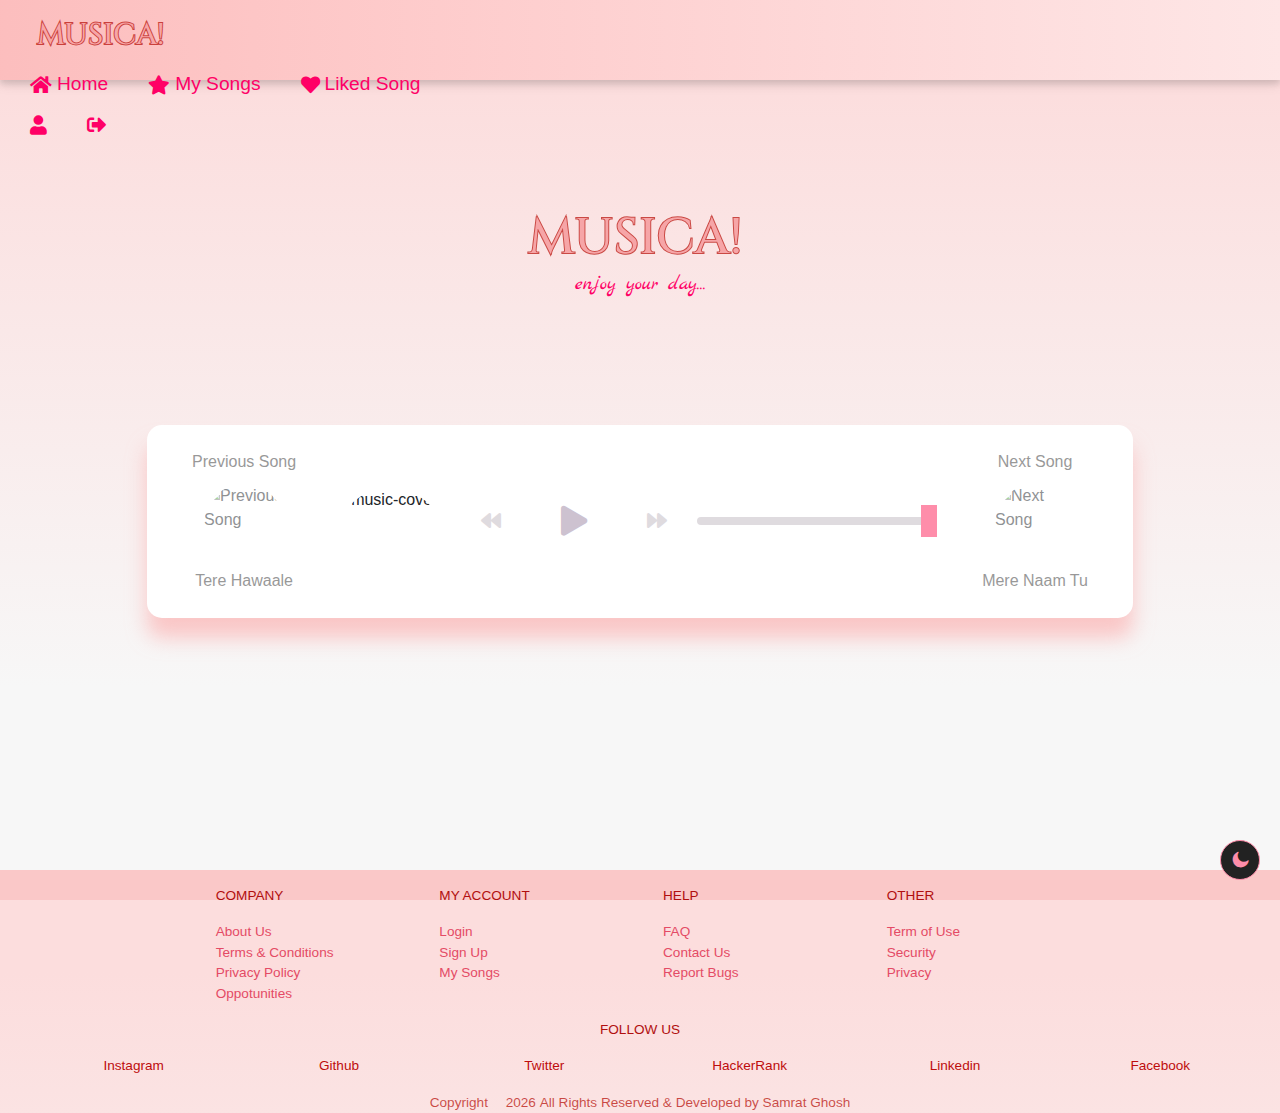
==== commit d9beb054: "Merge remote-tracking branch 'upstream/main' into Navbar_more-attractive" ====
--- a/index.html
+++ b/index.html
@@ -13,6 +13,11 @@
     />
     <link rel="stylesheet" href="style.css" />
     <link rel="icon" href="favicon.png" type="image/png" />
+    <!-- Linking BootStrap -->
+    <link rel="stylesheet" href="https://cdn.jsdelivr.net/npm/bootstrap@4.4.1/dist/css/bootstrap.min.css"
+        integrity="sha384-Vkoo8x4CGsO3+Hhxv8T/Q5PaXtkKtu6ug5TOeNV6gBiFeWPGFN9MuhOf23Q9Ifjh" crossorigin="anonymous">
+    <!-- Linking of Fontawesome -->
+    <script src="https://kit.fontawesome.com/d40ef7d114.js" crossorigin="anonymous"></script>
     <title>Musica</title>
   </head>
 
@@ -138,10 +143,86 @@
 
     <!-- for footer -->
     <footer class="footer2">
-      <p>
-        Copyright © <span id="copyright-year"></span> Rights Reserved &
-        Developed by Samrat Ghosh
-      </p>
+      <div class="row">
+        <div class="col"></div>
+        <div class="col text-left my-3 mx-2">
+            <div class="top">
+                <p>COMPANY</p>
+            </div>
+            <div class="fl"><a href="https://github.com/samratghosh291/Musicia/blob/main/README.md" target="_blank">About Us</a></div>
+            <div class="fl"><a href="LICENSE" target="_blank">Terms &amp; Conditions</a></div>
+            <div class="fl"><a href="">Privacy Policy</a></div>
+            <div class="fl"><a href="https://github.com/samratghosh291/Musicia/issues" target="_blank">Oppotunities</a></div>
+        </div>
+        <div class="col text-left my-3 mx-2">
+          <div class="top">
+              <p>MY ACCOUNT</p>
+          </div>
+          <div class="fl"><a href="pages/login.html">Login</a>
+          </div>
+          <div class="fl"><a href="pages/signup.html">Sign Up</a>
+          </div>
+          <div class="fl"><a href="assets/mysongs.html">My Songs</a>
+          </div>
+      </div>
+
+        <div class="col text-left my-3 mx-2">
+            <div class="top">
+                <p>HELP</p>
+              </div>
+              <div class="fl">
+                  <a href="#">FAQ</a>
+              </div>
+              <div class="fl">
+                  <a href="#">Contact Us</a>
+              </div>
+            <div class="fl">
+                <a href="https://github.com/samratghosh291/Musicia/issues/new" target="_blank">Report Bugs</a>
+            </div>
+        </div>
+        <div class="col text-left my-3 mx-2">
+            <div class="top">
+                <p>OTHER</p>
+            </div>
+            <div class="fl"><a href="#">Term of Use</a>
+            </div>
+            <div class="fl"><a href="#">Security</a>
+            </div>
+            <div class="fl"><a href="#">Privacy</a>
+            </div>
+
+        </div>
+        <div class="col"></div>
+    </div>
+    <div class="follow">
+        <div class="row text-center mx-4">
+            <div class="col-12 top">
+                <p class="">FOLLOW US
+            </div>
+            <div class="fo col-2"><a href="https://www.instagram.com/piku_samrat/" target="_blank"><i
+                        class="fa-brands fa-instagram"></i> Instagram</a>
+            </div>
+            <div class="fo col-2"><a href="https://github.com/samratghosh291/Musicia" target="_blank"><i
+                        class="fa-brands fa-github"></i>
+                    Github</a>
+            </div>
+            <div class="fo col-2"><a href="https://twitter.com/i/flow/login?redirect_after_login=%2Fpiku_samrat490" target="_blank"><i
+                        class="fa-brands fa-twitter"></i>
+                    Twitter</a>
+            </div>
+            <div class="fo col-2"><a href="https://www.hackerrank.com/samratghosh490?hr_r=1" target="_blank"><i class="fa-brands fa-hackerrank"></i> HackerRank</a>
+            </div>
+            <div class="fo col-2"><a href="https://www.linkedin.com/in/samrat%20ghosh"><i class="fa-brands fa-linkedin"></i> Linkedin</a>
+            </div>
+            <div class="fo col-2"><a href="https://www.facebook.com/piku%20ghosh"><i class="fa-brands fa-facebook"></i> Facebook</a>
+            </div>
+            
+        </div>
+    </div>
+
+    <div class="terms text-center my-3">
+        <p>Copyright <i class="fa-regular fa-copyright"></i> <span id="currentYear"></span> All Rights Reserved & Developed by Samrat Ghosh</p>
+    </div>
     </footer>
     <script>
       const hamburger = document.getElementById("hamburger");
--- a/style.css
+++ b/style.css
@@ -402,6 +402,16 @@
   justify-content: center;
   background: rgba(252, 169, 169, 0.6);
   color: rgba(188, 29, 23, 0.779);
+
+  .fl a {
+    color: #e44b65;
+  }
+  .fo a {
+    color: rgb(190, 13, 13);
+  }
+  .top p {
+    color: #b10f0f;
+  }
 }
 
 input[type="range"] {
@@ -639,6 +649,12 @@
 
 body.dark-mode footer {
   background: #1f1f1f;
+  .fo a {
+    color: rgba(188, 29, 23, 0.779);
+  }
+  .fl a {
+    color: white;
+  }
 }
 
 body.dark-mode .nav-container {
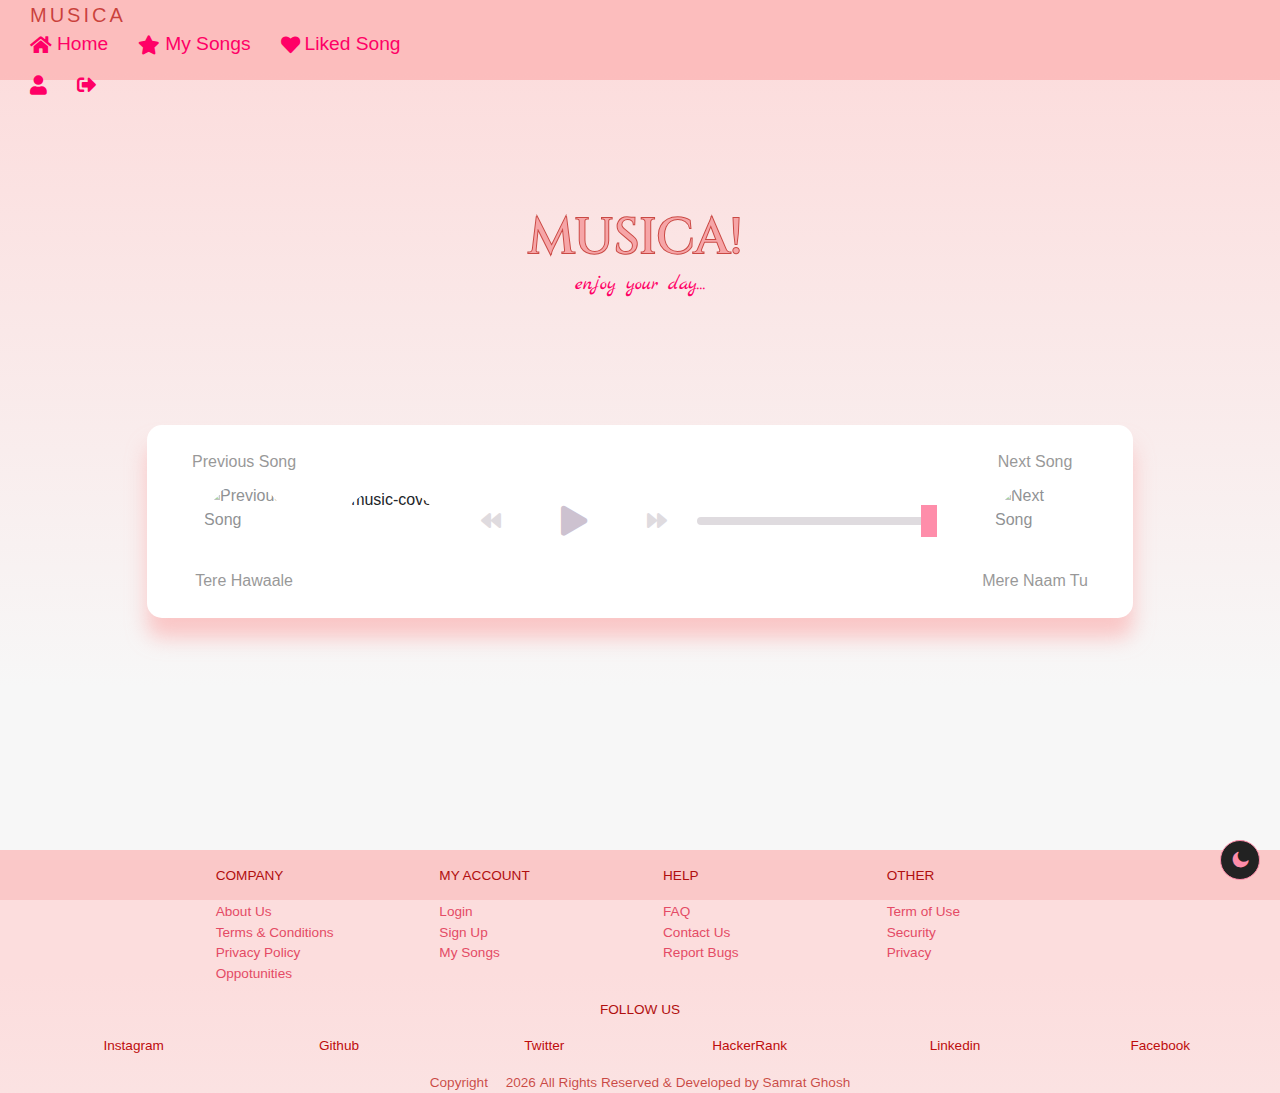
==== commit 6dc85a58: "Merge branch 'main' into fix/signupButton" ====
--- a/index.html
+++ b/index.html
@@ -24,17 +24,12 @@
   <body>
     <!-- for header -->
     <header class="">
-      <div class="logo">
-        <div class="contents">
-          <h3>MUSICA!</h3>
-          <h3>MUSICA!</h3>
-        </div>
-      </div>
+      <div class="logo">MUSICA</div>
       <nav class="nav-container">
         <ul class="nav-links">
           <li>
             <a href="#">
-              <i class="fa fa-home"></i>
+              <i class="fas fa-home"></i>
               Home</a
             >
           </li>
@@ -87,11 +82,11 @@
     </div>
 
     <div class="music-container" id="music-container">
-      <!-- Previous Song -->
+        <!-- Previous Song -->
       <div class="prev-song">
-        <p class="song-label">Previous Song</p>
-        <img src="images/previous.jpg" alt="Previous Song" class="song-image" />
-        <p class="song-name">Previous Song</p>
+              <p class="song-label">Previous Song</p>
+              <img src="images/previous.jpg" alt="Previous Song" class="song-image" />
+              <p class="song-name">Previous Song</p>
       </div>
 
       <div class="music-info">
@@ -134,6 +129,7 @@
         <img src="images/next.jpg" alt="Next Song" class="song-image" />
         <p class="song-name">Next Song</p>
       </div>
+
     </div>
 
     <!--Theme Change (Dark/Light)-->
--- a/style.css
+++ b/style.css
@@ -1,6 +1,8 @@
-@import url("https://fonts.googleapis.com/css?family=Lato&display=swap");
-@import url("https://fonts.googleapis.com/css2?family=Cinzel:wght@600&display=swap");
-@import url("https://fonts.googleapis.com/css2?family=Marck+Script&display=swap");
+
+
+@import url('https://fonts.googleapis.com/css?family=Lato&display=swap');
+@import url('https://fonts.googleapis.com/css2?family=Cinzel:wght@600&display=swap');
+@import url('https://fonts.googleapis.com/css2?family=Marck+Script&display=swap');
 
 * {
   margin: 0;
@@ -20,12 +22,12 @@
   flex-direction: column;
   align-items: center;
   justify-content: center;
-  font-family: "Lato", sans-serif;
+  font-family: 'Lato', sans-serif;
   margin: 0;
 }
 #timestamp {
-  font-size: 1.2em;
-  margin-top: 10px;
+    font-size: 1.2em;
+    margin-top: 10px;
 }
 
 header {
@@ -36,15 +38,7 @@
   justify-content: space-between;
   width: 100%;
   height: 80px;
-
-  background: linear-gradient(
-    to right,
-    rgba(252, 169, 169, 0.6),
-    rgba(255, 192, 192, 0.6),
-    rgba(255, 214, 214, 0.6),
-    rgba(255, 236, 236, 0.6)
-  );
-  box-shadow: 0 4px 6px rgba(0, 0, 0, 0.1), 0 4px 12px rgba(0, 0, 0, 0.1);
+  background: rgba(252, 169, 169, 0.6);
   padding: 0 30px;
 }
 
@@ -52,33 +46,16 @@
   display: flex;
   align-items: center;
   gap: 10px;
-}
-.contents {
-  position: relative;
-  padding: 35px 70px;
-  font-family: "Cinzel", serif;
-}
-.contents h3 {
-  color: rgb(255, 255, 255);
-  font-size: 30px;
-  position: absolute;
-  transform: translate(-50%, -50%);
-}
-
-.contents h3:nth-child(1) {
-  color: transparent;
-  -webkit-text-stroke: 2px rgba(188, 29, 23, 0.779);
-}
-
-.contents h3:nth-child(2) {
-  color: rgb(246, 165, 167);
-  animation: animate 2s ease-in-out infinite;
+  font-size: 20px;
+  font-weight: 400;
+  letter-spacing: 3px;
+  color: rgba(188, 29, 23, 0.779);
 }
 
 .nav-links {
   display: flex;
   align-items: center;
-  gap: 40px;
+  gap: 30px;
   list-style: none;
 }
 
@@ -87,19 +64,13 @@
   align-items: center;
   gap: 5px;
   text-decoration: none;
-
+  color: rgba(188, 29, 23, 0.779);
   font-size: 1.2rem;
   font-weight: 500;
   transition: all 0.3s ease;
 }
-
-.nav-links a {
-  transition: transform 0.2s, color 0.2s;
-}
-
 .nav-links a:hover {
-  transform: scale(1.2);
-  color: #fc526b;
+  text-decoration: underline;
 }
 
 header .user {
@@ -110,7 +81,7 @@
   color: rgba(188, 29, 23, 0.779);
 }
 
-.usr {
+.usr{
   display: none;
   align-items: center;
   gap: 10px;
@@ -126,7 +97,7 @@
 .content {
   position: relative;
   padding: 35px 140px;
-  font-family: "Cinzel", serif;
+  font-family: 'Cinzel', serif;
 }
 
 .content h2 {
@@ -178,7 +149,7 @@
 }
 
 .tagline {
-  font-family: "Marck Script", cursive;
+  font-family: 'Marck Script', cursive;
   font-size: 20px;
   padding: 0 80px;
   color: rgba(188, 29, 23, 0.779);
@@ -201,7 +172,7 @@
 }
 
 .img-container::after {
-  content: "";
+  content: '';
   /* background-color: #fff; */
   border-radius: 50%;
   position: absolute;
@@ -338,7 +309,7 @@
   margin-right: 40px;
 }
 
-.next-song {
+.next-song{
   display: flex;
   flex-direction: column;
   align-items: center;
@@ -369,20 +340,20 @@
   color: #333;
 }
 
-.dark-mode .next-song p {
+.dark-mode .next-song p{
   color: #ffffff;
 }
 
-.dark-mode .prev-song p {
+.dark-mode  .prev-song p{
   color: #ffffff;
 }
 
 .prev-song .song-label,
 .next-song .song-label {
   text-align: center;
-  font-size: 1rem;
+  font-size: 1rem; 
   margin-bottom: 10px;
-  color: #333;
+  color: #333; 
 }
 
 .dark-mode .prev-song .song-label,
@@ -394,8 +365,8 @@
   position: absolute;
   bottom: 0;
   text-align: center;
-  font-size: 0.85rem;
-  height: 30px;
+  font-size: .85rem;
+  height: 50px;
   width: 100%;
   display: flex;
   align-items: center;
@@ -403,18 +374,18 @@
   background: rgba(252, 169, 169, 0.6);
   color: rgba(188, 29, 23, 0.779);
 
-  .fl a {
+  .fl a{
     color: #e44b65;
   }
-  .fo a {
-    color: rgb(190, 13, 13);
-  }
-  .top p {
+  .fo a{
+    color:rgb(190, 13, 13);
+  }
+  .top p{
     color: #b10f0f;
   }
 }
 
-input[type="range"] {
+input[type="range"]{
   -webkit-appearance: none;
   appearance: none;
   background: transparent;
@@ -434,88 +405,88 @@
   margin-top: -12px;
   background-color: #fe8daa;
   height: 2rem;
-  width: 1rem;
+  width: 1rem;    
 }
 
 /* Mobile-first styles */
 @media (max-width: 768px) {
   /* Header styles for smaller screens */
   header {
-    align-items: center;
-    padding: 10px;
-  }
-  header .user {
+      align-items: center;
+      padding: 10px;
+  }
+  header .user{
     display: none;
   }
-  .usr {
+  .usr{
     display: block !important;
   }
   .nav-links {
-    flex-direction: column;
-    gap: 10px;
-  }
-  #login-links {
+      flex-direction: column;
+      gap: 10px;
+  }
+  #login-links{
     display: none;
   }
   /* Logo and tagline styles for smaller screens */
   .logo-content {
-    padding: 10px;
+      padding: 10px;
   }
 
   .content h2 {
-    font-size: 24px;
+      font-size: 24px;
   }
 
   .tagline {
-    font-size: 20px;
-  }
-
-  #timestamp {
+      font-size: 20px;
+  }
+
+  #timestamp{
     font-size: 0.7rem;
   }
 
-  #currTime {
+  #currTime{
     font-size: 0.7rem;
   }
 
-  #durTime {
+  #durTime{
     font-size: 0.7rem;
   }
 
   /* Image container styles for smaller screens */
   .img-container {
-    width: 60px;
+      width: 60px;
   }
 
   .img-container img {
-    height: 60px;
-  }
-
-  .music-container {
-    margin-top: 125px;
-    padding: 1rem 1rem 1rem 1rem;
+      height: 60px;
+  }
+  
+  .music-container{
+      margin-top: 125px;
+      padding: 1rem 1rem 1rem 1rem;
   }
 
   /* Navigation styles for smaller screens */
 
   .action-btn {
-    font-size: 16px;
-    padding: 8px;
-    margin: 0 10px;
+      font-size: 16px;
+      padding: 8px;
+      margin: 0 10px;
   }
 
   .action-btn.action-btn-big {
-    font-size: 24px;
+      font-size: 24px;
   }
 
   /* Music info styles for smaller screens */
   .music-info {
-    padding: 10px;
+      padding: 10px;
   }
 
   /* Footer styles for smaller screens */
   footer {
-    font-size: 10px;
+      font-size: 10px;
   }
 }
 
@@ -556,7 +527,7 @@
 
   .nav-container.show-nav {
     display: flex;
-    max-height: 350px;
+    max-height: 350px; 
     padding-bottom: 1rem;
     transition: max-height 0.4s ease; /* Slide-down and slide-up transition */
   }
@@ -573,7 +544,7 @@
 
   .nav-links a {
     font-size: 1.2rem;
-    color: rgba(188, 29, 23, 0.779);
+    color: rgba(188, 29, 23, 0.779); 
     text-decoration: none;
     padding: 10px 20px; /* Padding for each link */
     transition: background-color 1s ease; /* Smooth background color transition */
@@ -584,9 +555,9 @@
     text-decoration: none;
   }
 }
-/* Dark Theme */
+  /* Dark Theme */
 body.dark-mode {
-  background: linear-gradient(135deg, #121212, #000000);
+  background: linear-gradient(135deg,#121212,#000000);
   color: #ffffff;
 }
 
@@ -649,10 +620,10 @@
 
 body.dark-mode footer {
   background: #1f1f1f;
-  .fo a {
+  .fo a{
     color: rgba(188, 29, 23, 0.779);
   }
-  .fl a {
+  .fl a{
     color: white;
   }
 }
@@ -661,3 +632,4 @@
   background: #1f1f1f;
   color: #ff0066;
 }
+
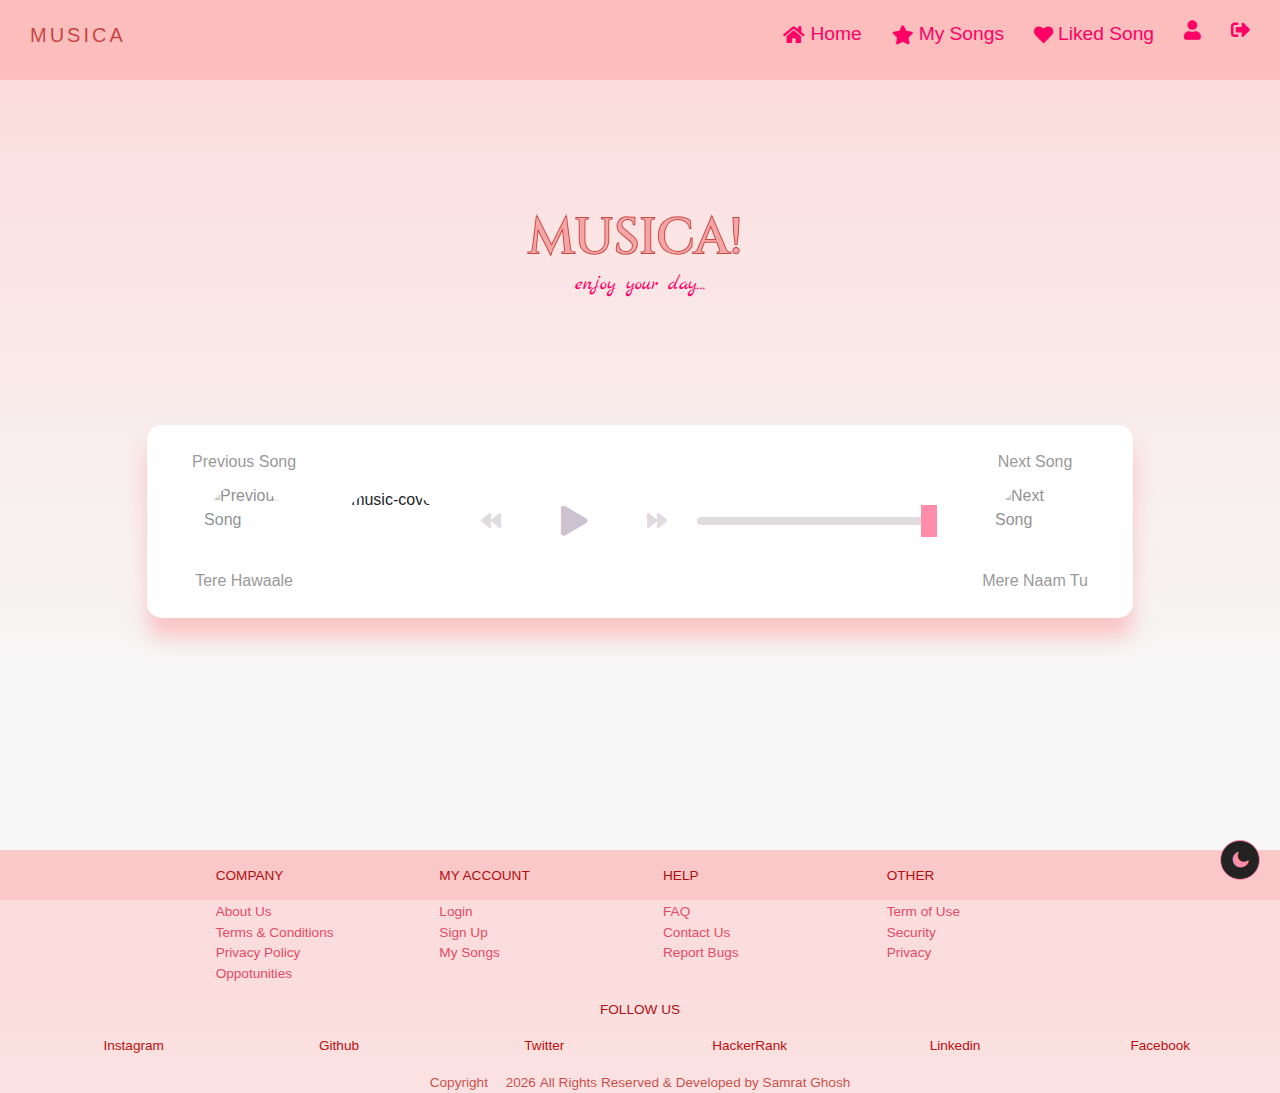
==== commit 6190e595: "Merge pull request #99 from divyansh14kr/main" ====
--- a/index.html
+++ b/index.html
@@ -53,17 +53,21 @@
               <i class="fas fa-sign-out-alt"></i>
             </a>
           </li>
+          <li>
+            <div class="nav-links" id="login-links">
+              <a href="pages/login.html">
+                <i class="fas fa-solid fa-user"></i>
+              </a>
+              <a href="pages/signup.html">
+                <i class="fas fa-sign-out-alt"></i>
+              </a>
+            </div> 
+          </li>
         </ul>
+            
       </nav>
 
-      <div class="nav-links" id="login-links">
-        <a href="pages/login.html">
-          <i class="fas fa-solid fa-user"></i>
-        </a>
-        <a href="pages/signup.html">
-          <i class="fas fa-sign-out-alt"></i>
-        </a>
-      </div>
+  
 
       <div class="hamburger" id="hamburger">
         <div class="bar"></div>
--- a/style.css
+++ b/style.css
@@ -43,8 +43,10 @@
 }
 
 header .logo {
-  display: flex;
-  align-items: center;
+  display: inline-flex;
+  padding-top: 1.25rem;
+  align-items: center;
+  position: absolute;
   gap: 10px;
   font-size: 20px;
   font-weight: 400;
@@ -53,16 +55,18 @@
 }
 
 .nav-links {
-  display: flex;
-  align-items: center;
+  display: inline-flex;
+  float: inline-end;
   gap: 30px;
   list-style: none;
 }
 
+
 .nav-links a {
   display: flex;
   align-items: center;
   gap: 5px;
+  padding-top: 1.25rem;
   text-decoration: none;
   color: rgba(188, 29, 23, 0.779);
   font-size: 1.2rem;
@@ -75,7 +79,7 @@
 
 header .user {
   display: flex;
-  align-items: center;
+  justify-content: flex-end;
   gap: 10px;
   font-size: 20px;
   color: rgba(188, 29, 23, 0.779);
@@ -632,4 +636,3 @@
   background: #1f1f1f;
   color: #ff0066;
 }
-
